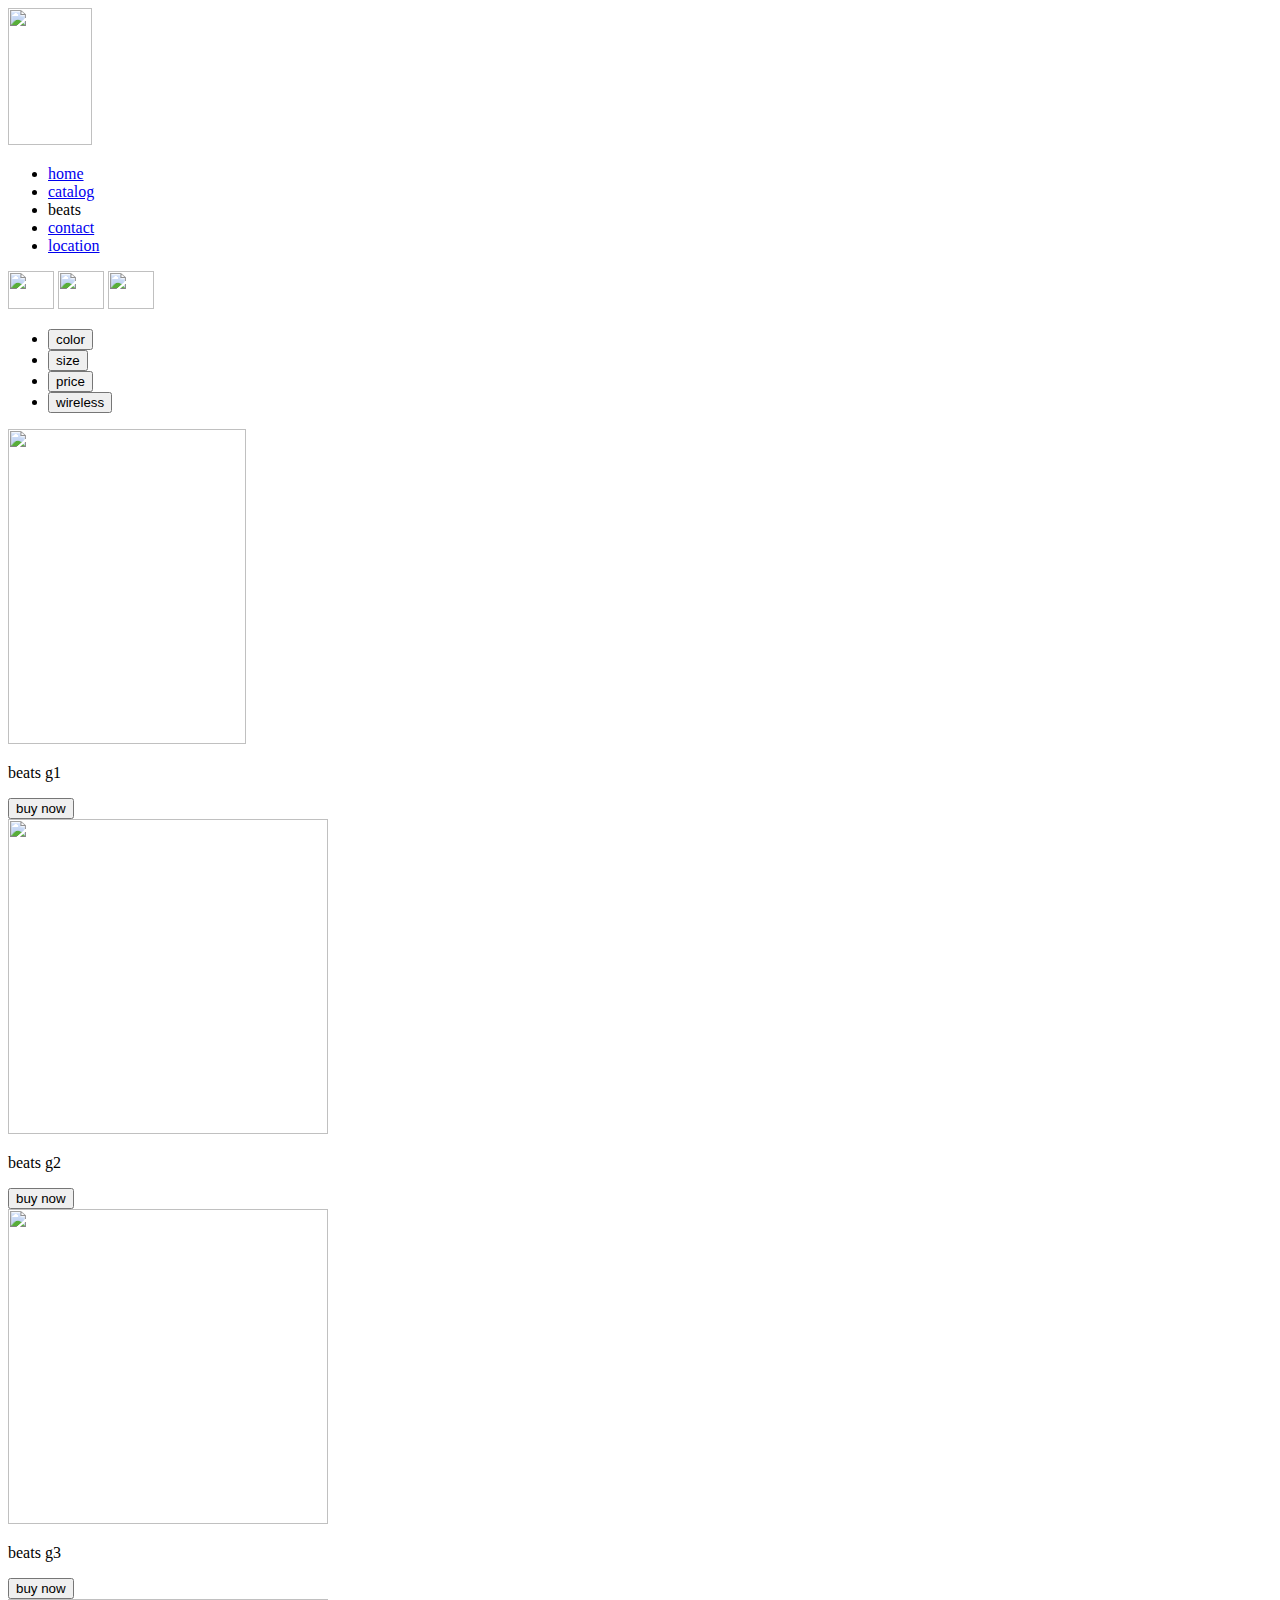
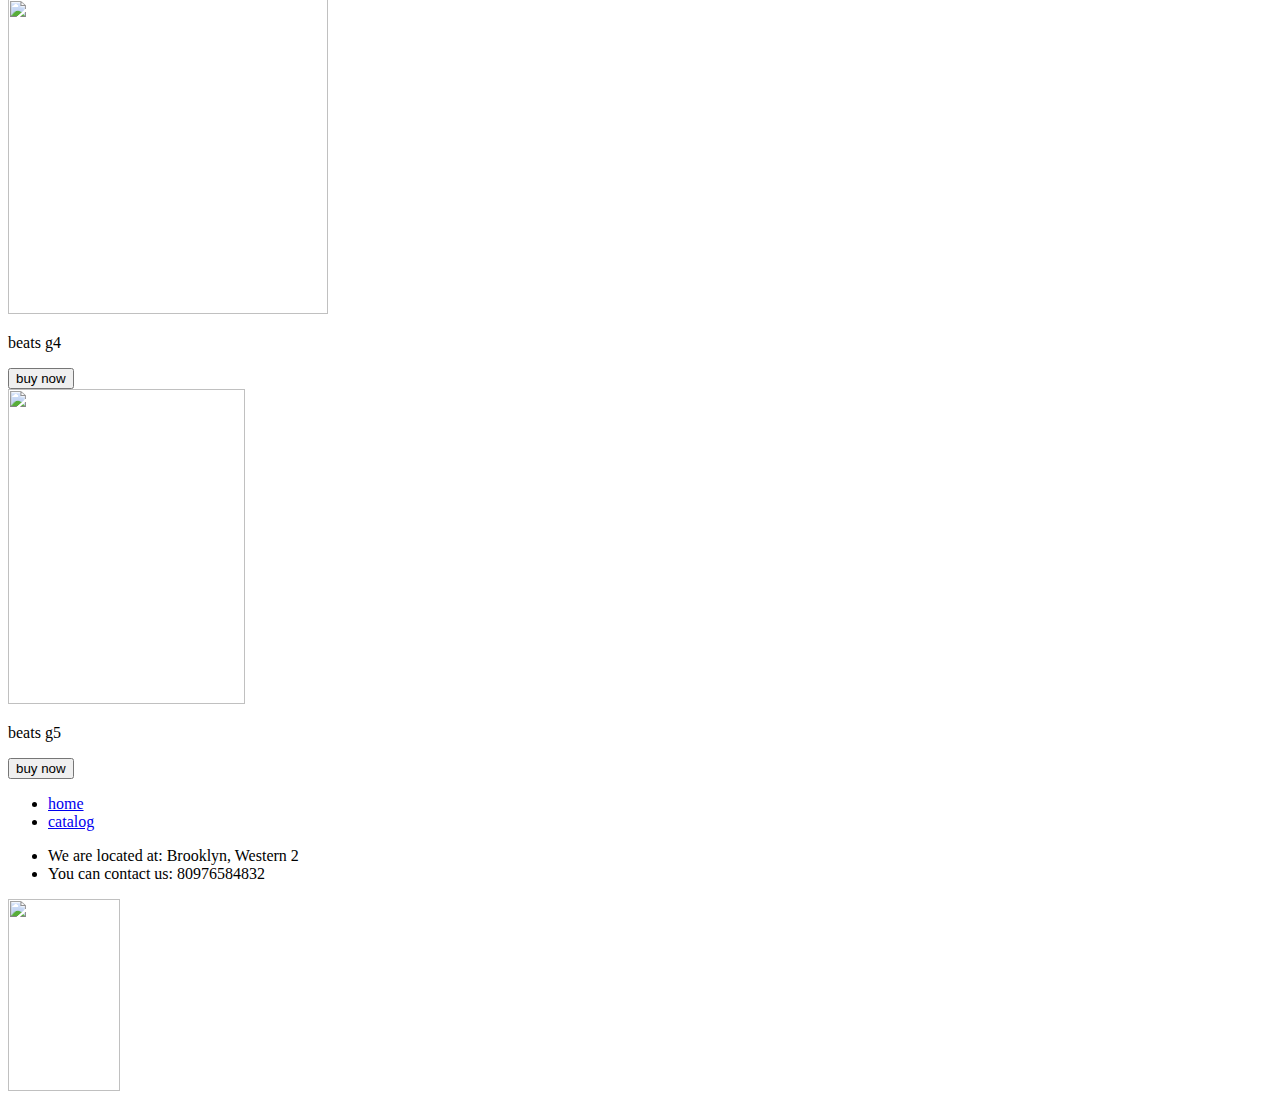
==== catalog.html @ 0faf6f70 "Add files via upload" ====
<!DOCTYPE html>
<html>
    <head>
        <meta charset="UTF-8">
        <title>catalog</title>
        <link rel="stylesheet" href="css/normalize.css">
        <link rel="stylesheet" href="css/style.css">
    </head>

    <body>
        <header class="index">
            <div class="head">
                <img src="img/beats_logo.png" class="logo" width="84" height="137">
                <ul class="navigation_list catalog">
                    <li><a href="#"  class="navigation_link">home</a></li>
                    <li><a href="#"  class="navigation_link active_page">catalog</a></li>
                    <li class="navigation_link company_name">beats</li>
                    <li><a href="#"  class="navigation_link">contact</a></li>
                    <li><a href="#"  class="navigation_link">location</a></li>
                </ul>
                <div class="navigation_pictures catalog_nav_pics">
                    <img src="img/loop.png" class="navigation_picture" width="46" height="38">
                    <img src="img/heart.png" class="navigation_picture" width="46" height="38">
                    <img src="img/cart.png" class="navigation_picture" width="46" height="38">
                </div>
            </div>
            <div>
                <ul class="catalog_options">
                    <li><button class="catalog_option">color</button></li>
                    <li><button class="catalog_option">size</button></li>
                    <li><button class="catalog_option">price</button></li>
                    <li><button class="catalog_option">wireless</button></li>
                </ul>
            </div>
        </header>

        <main>
            <div class="headphones_catalog container">
                <div class="headphones">
                    <img src="img/skyblue headphones1.jpg"  width="238" height="315">
                    <p class="headphones_name">beats g1</p>
                    <button class="catalog_buy_button">buy now</button>
                </div>
                <div class="headphones">    
                    <img src="img/blue headphones1.jpg" width="320" height="315" class="blue_headphones_pic">
                    <p class="headphones_name">beats g2</p>
                    <button class="catalog_buy_button">buy now</button>
                </div>
                <div class="headphones">
                    <img src="img/black headphones1.jpg" width="320" height="315">
                    <p class="headphones_name">beats g3</p>
                    <button class="catalog_buy_button">buy now</button>
                </div>
                <div class="headphones">
                    <img src="img/grey headphones1.jpg" width="320" height="315">
                    <p class="headphones_name">beats g4</p>
                    <button href="#" class="catalog_buy_button">buy now</button>
                </div>
                <div class="headphones">
                    <img src="img/beige headphones1.jpg" width="237" height="315">
                    <p class="headphones_name">beats g5</p>
                    <button class="catalog_buy_button">buy now</button>
                </div>
            </div>
        </main>

        <footer class="footer">
            <nav>
                <ul class="footer_nav_list">
                    <li><a href="#" class="footer_nav_unit">home</a></li>
                    <li><a href="#" class="footer_nav_unit">catalog</a></li>
                </ul>
            </nav>
            <div class="contacts_info_list">
                <ul class="footer_nav_list">
                    <li class="footer_nav_unit">We are located at: Brooklyn, Western 2</li>
                    <li class="footer_nav_unit">You can contact us: 80976584832</li>
                </ul>
            </div>
                <img src="img/beats_logo.png" width="112" height="192" class="footer_logo">
        </footer>
</body>
</html>
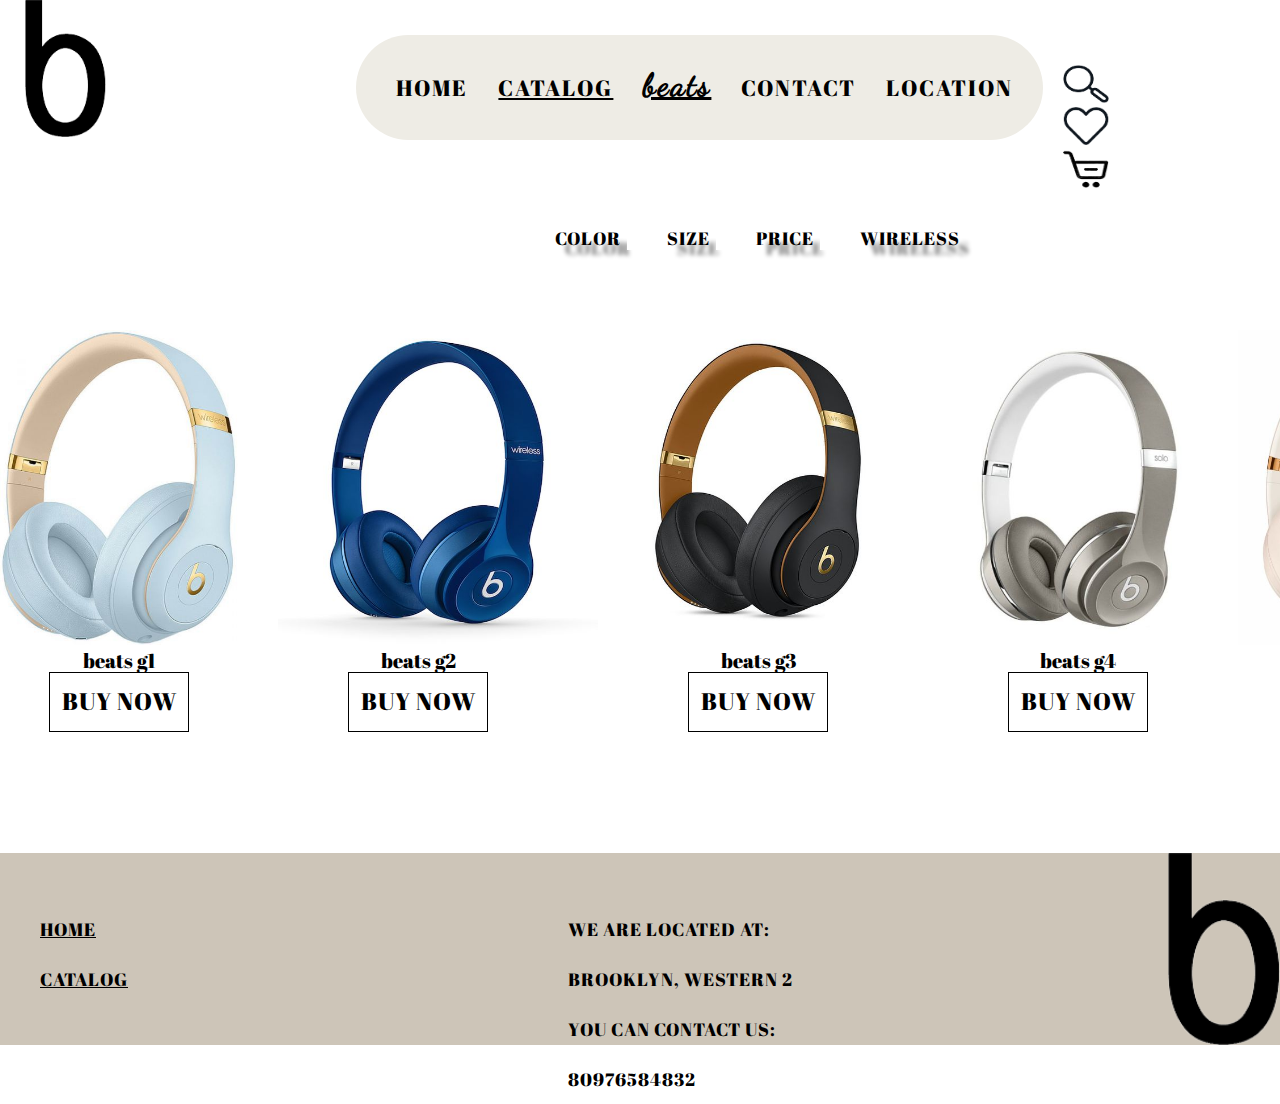
==== commit 2af9b3cc: "." ====
--- a/catalog.html
+++ b/catalog.html
@@ -1,5 +1,5 @@
 <!DOCTYPE html>
-<html>
+<html lang="en">
     <head>
         <meta charset="UTF-8">
         <title>catalog</title>
@@ -10,7 +10,7 @@
     <body>
         <header class="index">
             <div class="head">
-                <img src="img/beats_logo.png" class="logo" width="84" height="137">
+                <img src="img/beats_logo.png" class="logo" width="84" height="137" alt="logo">
                 <ul class="navigation_list catalog">
                     <li><a href="#"  class="navigation_link">home</a></li>
                     <li><a href="#"  class="navigation_link active_page">catalog</a></li>
@@ -19,9 +19,9 @@
                     <li><a href="#"  class="navigation_link">location</a></li>
                 </ul>
                 <div class="navigation_pictures catalog_nav_pics">
-                    <img src="img/loop.png" class="navigation_picture" width="46" height="38">
-                    <img src="img/heart.png" class="navigation_picture" width="46" height="38">
-                    <img src="img/cart.png" class="navigation_picture" width="46" height="38">
+                    <img src="img/loop.png" class="navigation_picture" width="46" height="38" alt="search">
+                    <img src="img/heart.png" class="navigation_picture" width="46" height="38" alt="loved">
+                    <img src="img/cart.png" class="navigation_picture" width="46" height="38" alt="cart">
                 </div>
             </div>
             <div>
@@ -37,27 +37,27 @@
         <main>
             <div class="headphones_catalog container">
                 <div class="headphones">
-                    <img src="img/skyblue headphones1.jpg"  width="238" height="315">
+                    <img src="img/skyblue_headphones1.jpg"  width="238" height="315" alt="skyblue headphones">
                     <p class="headphones_name">beats g1</p>
                     <button class="catalog_buy_button">buy now</button>
                 </div>
                 <div class="headphones">    
-                    <img src="img/blue headphones1.jpg" width="320" height="315" class="blue_headphones_pic">
+                    <img src="img/blue_headphones1.jpg" width="320" height="315" class="blue_headphones_pic" alt="blue headphones">
                     <p class="headphones_name">beats g2</p>
                     <button class="catalog_buy_button">buy now</button>
                 </div>
                 <div class="headphones">
-                    <img src="img/black headphones1.jpg" width="320" height="315">
+                    <img src="img/black_headphones1.jpg" width="320" height="315" alt="black headphones">
                     <p class="headphones_name">beats g3</p>
                     <button class="catalog_buy_button">buy now</button>
                 </div>
                 <div class="headphones">
-                    <img src="img/grey headphones1.jpg" width="320" height="315">
+                    <img src="img/grey_headphones1.jpg" width="320" height="315" alt="grey headphones">
                     <p class="headphones_name">beats g4</p>
-                    <button href="#" class="catalog_buy_button">buy now</button>
+                    <button class="catalog_buy_button">buy now</button>
                 </div>
                 <div class="headphones">
-                    <img src="img/beige headphones1.jpg" width="237" height="315">
+                    <img src="img/beige_headphones1.jpg" width="237" height="315" alt="beige headphones">
                     <p class="headphones_name">beats g5</p>
                     <button class="catalog_buy_button">buy now</button>
                 </div>
@@ -77,7 +77,7 @@
                     <li class="footer_nav_unit">You can contact us: 80976584832</li>
                 </ul>
             </div>
-                <img src="img/beats_logo.png" width="112" height="192" class="footer_logo">
+                <img src="img/beats_logo.png" width="112" height="192" class="footer_logo" alt="logo">
         </footer>
-</body>
+    </body>
 </html>--- a/css/style.css
+++ b/css/style.css
@@ -0,0 +1,259 @@
+@font-face {
+    font-family: "Abril Fatface";
+    src: url("../fonts/AbrilFatface-Regular.ttf");
+}
+
+@font-face {
+    font-family: "Dancing Script";
+    src: url("../fonts/DancingScript-Regular.ttf")
+}
+
+@font-face {
+    font-family: "Roboto";
+    src: url("../fonts/Roboto-Regular.ttf")
+}
+
+.head {
+    display: flex;
+    justify-content: space-between;
+    
+}
+
+.main_page {
+    background-color: rgb(250, 240, 207);
+}
+
+.index {
+    margin-left: 25px;
+}
+
+.logo {
+    margin-top: 0px;
+    margin-right: 30px;
+}
+
+.navigation_list {
+    display: flex;
+    justify-content: space-between;
+    list-style: none;
+    text-decoration: none;
+    margin-left: 220px;
+    margin-top: 35px;
+}
+
+.navigation_link {
+    font-family: Abril Fatface;
+    font-size: 22px;
+    text-decoration: none;
+    color: black;
+    padding-right: 30px;
+    text-transform: uppercase;
+    letter-spacing: 2px;
+}
+
+.active_page {
+    text-decoration: underline;
+}
+
+.company_name {
+    font-family: Dancing Script;
+    text-transform: none;
+    font-size: 32px;
+    font-weight: bold;
+    text-decoration: underline;
+    line-height: 20px;
+}
+
+.navigation_picture {
+    padding-left: 20px;
+}
+
+.navigation_pictures {
+    margin-right: 90px;
+    margin-top: 30px;
+    padding-right: 40px;
+}
+
+.catalog_nav_pics {
+    margin-top: 65px;
+}
+
+.slogan_block {
+    width: 160px;
+    text-align: center;
+    position: relative;
+    left: 43%;
+    margin-top: 160px;
+}
+
+.slogan {
+    font-size: 20px;
+    letter-spacing: 2px;
+    text-transform: uppercase;
+    margin: 0;
+}
+
+.slogan_first_part {
+    font-family: Abril Fatface;
+    font-size: 48px;
+    margin: 0;
+    letter-spacing: 2px;
+    text-transform: uppercase;
+    position: relative;
+    right: 55%;
+    line-height: 0px;
+}
+
+.slogan_second_part {
+    font-family: Dancing Script;
+    font-size: 48px;
+    text-transform: none;
+    margin: 0;
+    line-height: 50px;
+    letter-spacing: 2px;
+}
+
+.slogan_third_part {
+    font-family: Abril Fatface;
+    font-size: 48px;
+    margin: 0;
+    letter-spacing: 2px;
+    line-height: 30px;
+    text-transform: uppercase;
+}
+
+.slogan_element {
+    width: 30px;
+    position: relative;
+    right: 50%;
+    transform: rotate(45deg);
+    margin-bottom: 10px;
+}
+
+.slogan_block2 {
+    margin-top: 200px;
+    position: relative;
+    margin-left: 1200px;
+    width: 180px;
+}
+
+.slogan_block2_price {
+    font-family: Abril Fatface;
+    font-size: 48px;
+    letter-spacing: 2px;
+    margin: 0;
+}
+
+.slogan_block2_name {
+    font-family: Abril Fatface;
+    font-size: 24px;
+    letter-spacing: 1px;
+    margin: 0;
+    padding-top: 10px;
+}
+
+.slogan_block2_description {
+    font-family: Roboto;
+    font-size: 18px;
+    letter-spacing: 1px;
+}
+
+.slogan_block2_button {
+    font-family: Abril Fatface;
+    font-size: 24px;
+    text-transform: uppercase;
+    letter-spacing: 2px;
+    text-decoration: underline;
+    background-color: white;
+    color: black;
+    border: none;
+}
+
+.catalog {
+    background-color: rgb(238, 236, 229);
+    border-radius: 65px;
+    width: 660px;
+    height: 65px;
+    padding-top: 40px;
+}
+
+.catalog_options {
+    display: flex;
+    list-style: none;
+    margin-left: 450px;
+    margin-top: 35px;
+}
+
+.catalog_option {
+    background-color: white;
+    border: none;
+    letter-spacing: 1px;
+    text-transform: uppercase;
+    padding-left: 40px;
+    text-shadow: 10px 10px 4px grey;
+    font-family: Abril Fatface;
+    font-size: 18px;
+}
+
+.headphones_catalog {
+    display: flex;
+    justify-content: space-between;
+    width: 1437px;
+    margin: 0 auto;
+    margin-top: 80px;
+}
+
+.blue_headphones_pic {
+    padding-left: 40px;   
+}
+
+.headphones_name {
+    font-family: Abril Fatface;
+    font-size: 20px;
+    margin: 0;
+}
+
+.headphones {
+    text-align: center;
+}
+
+.catalog_buy_button {
+    color: black;
+    font-family: Abril Fatface;
+    font-size: 24px;
+    text-transform: uppercase;
+    letter-spacing: 1px;
+    width: 140px;
+    height: 60px;
+    background-color: white;
+    border: 1px solid black;
+}
+
+.footer {
+    margin-top: 121px;
+    background-color: #CDC5B8;
+    height: 192px;
+    display: flex;
+}
+
+.footer_nav_list {
+    list-style: none;
+    font-family: Abril Fatface;
+    padding-top: 35px;
+}
+
+.footer_nav_unit {
+    color: black;
+    text-transform: uppercase;
+    font-size: 18px;
+    line-height: 50px;
+    letter-spacing: 1px;
+}
+
+.contacts_info_list {
+    padding-left: 400px;
+}
+
+.footer_logo {
+    padding-left: 350px;
+}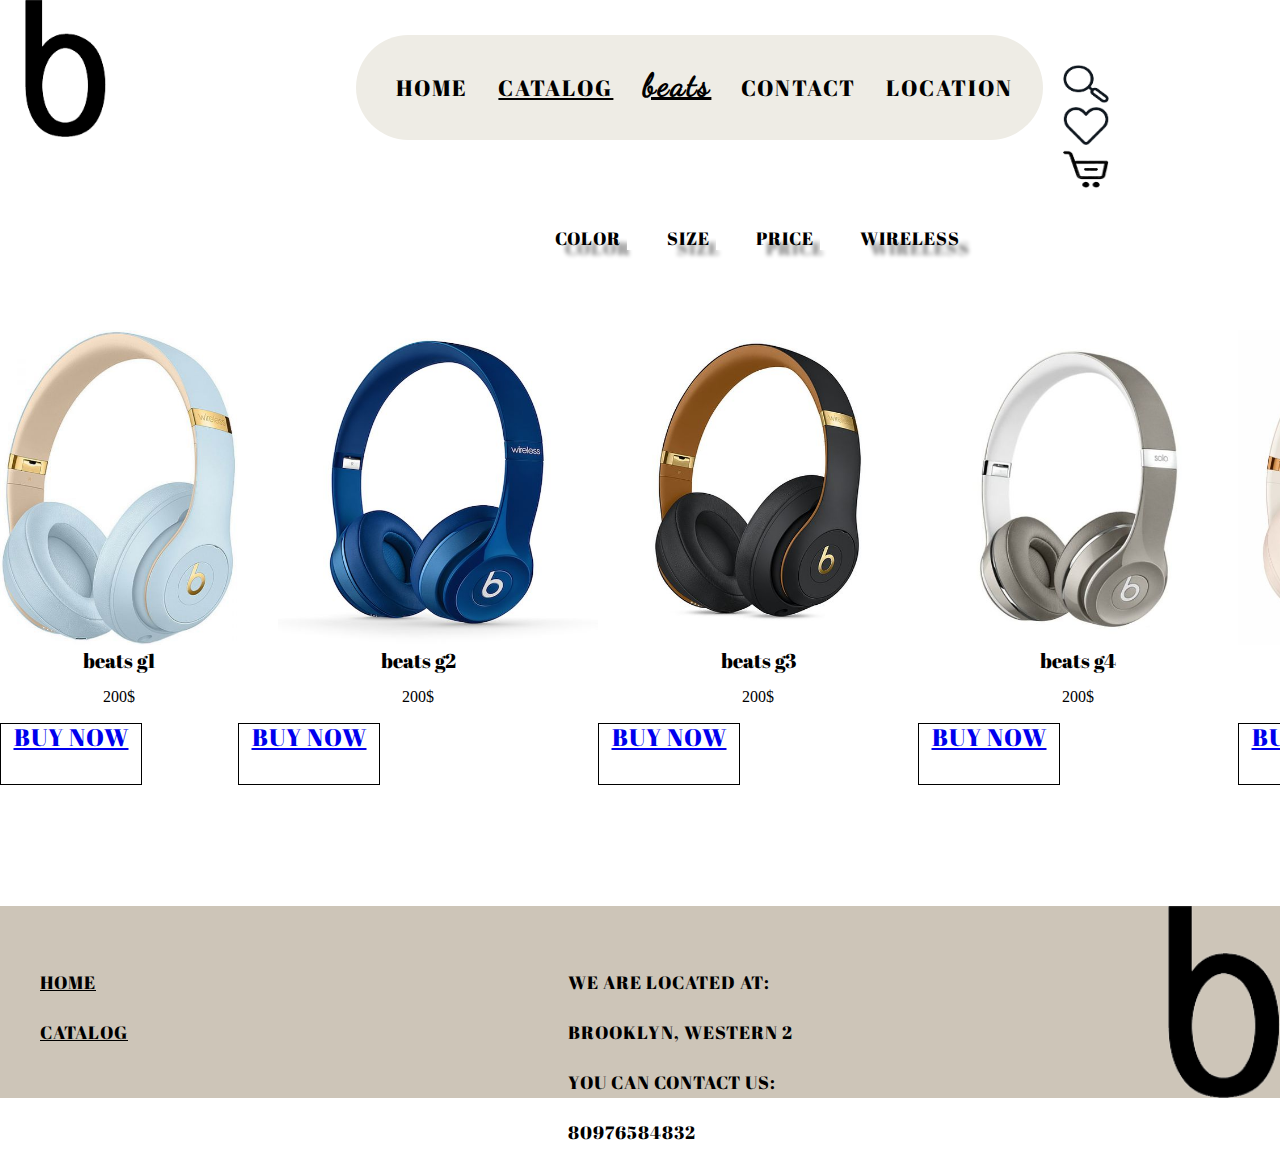
==== commit b20ba14c: "." ====
--- a/catalog.html
+++ b/catalog.html
@@ -12,11 +12,11 @@
             <div class="head">
                 <img src="img/beats_logo.png" class="logo" width="84" height="137" alt="logo">
                 <ul class="navigation_list catalog">
-                    <li><a href="#"  class="navigation_link">home</a></li>
-                    <li><a href="#"  class="navigation_link active_page">catalog</a></li>
+                    <li><a href="index.html" class="navigation_link">home</a></li>
+                    <li><a href="#" class="navigation_link active_page">catalog</a></li>
                     <li class="navigation_link company_name">beats</li>
-                    <li><a href="#"  class="navigation_link">contact</a></li>
-                    <li><a href="#"  class="navigation_link">location</a></li>
+                    <li><a href="#" class="navigation_link">contact</a></li>
+                    <li><a href="#" class="navigation_link">location</a></li>
                 </ul>
                 <div class="navigation_pictures catalog_nav_pics">
                     <img src="img/loop.png" class="navigation_picture" width="46" height="38" alt="search">
@@ -39,27 +39,42 @@
                 <div class="headphones">
                     <img src="img/skyblue_headphones1.jpg"  width="238" height="315" alt="skyblue headphones">
                     <p class="headphones_name">beats g1</p>
-                    <button class="catalog_buy_button">buy now</button>
+                    <p class="catalog_price">200$</p>
+                    <div class="catalog_buy_button">
+                        <a href="headphones_page1.html" class="catalog_buy_href">buy now</a>
+                    </div>
                 </div>
                 <div class="headphones">    
                     <img src="img/blue_headphones1.jpg" width="320" height="315" class="blue_headphones_pic" alt="blue headphones">
                     <p class="headphones_name">beats g2</p>
-                    <button class="catalog_buy_button">buy now</button>
+                    <p class="catalog_price">200$</p>
+                    <div class="catalog_buy_button">
+                        <a href="headphones_page3.html" class="catalog_buy_href">buy now</a>
+                    </div>
                 </div>
                 <div class="headphones">
                     <img src="img/black_headphones1.jpg" width="320" height="315" alt="black headphones">
                     <p class="headphones_name">beats g3</p>
-                    <button class="catalog_buy_button">buy now</button>
+                    <p class="catalog_price">200$</p>
+                    <div class="catalog_buy_button">
+                        <a href="headphones_page2.html" class="catalog_buy_href">buy now</a>
+                    </div>    
                 </div>
                 <div class="headphones">
                     <img src="img/grey_headphones1.jpg" width="320" height="315" alt="grey headphones">
                     <p class="headphones_name">beats g4</p>
-                    <button class="catalog_buy_button">buy now</button>
+                    <p class="catalog_price">200$</p>
+                    <div class="catalog_buy_button">
+                        <a href="headphones_page4.html" class="catalog_buy_href">buy now</a>
+                    </div>
                 </div>
                 <div class="headphones">
                     <img src="img/beige_headphones1.jpg" width="237" height="315" alt="beige headphones">
                     <p class="headphones_name">beats g5</p>
-                    <button class="catalog_buy_button">buy now</button>
+                    <p class="catalog_price">200$</p>
+                    <div class="catalog_buy_button">
+                        <a href="headphones_page5.html" class="catalog_buy_href">buy now</a>
+                    </div>
                 </div>
             </div>
         </main>
